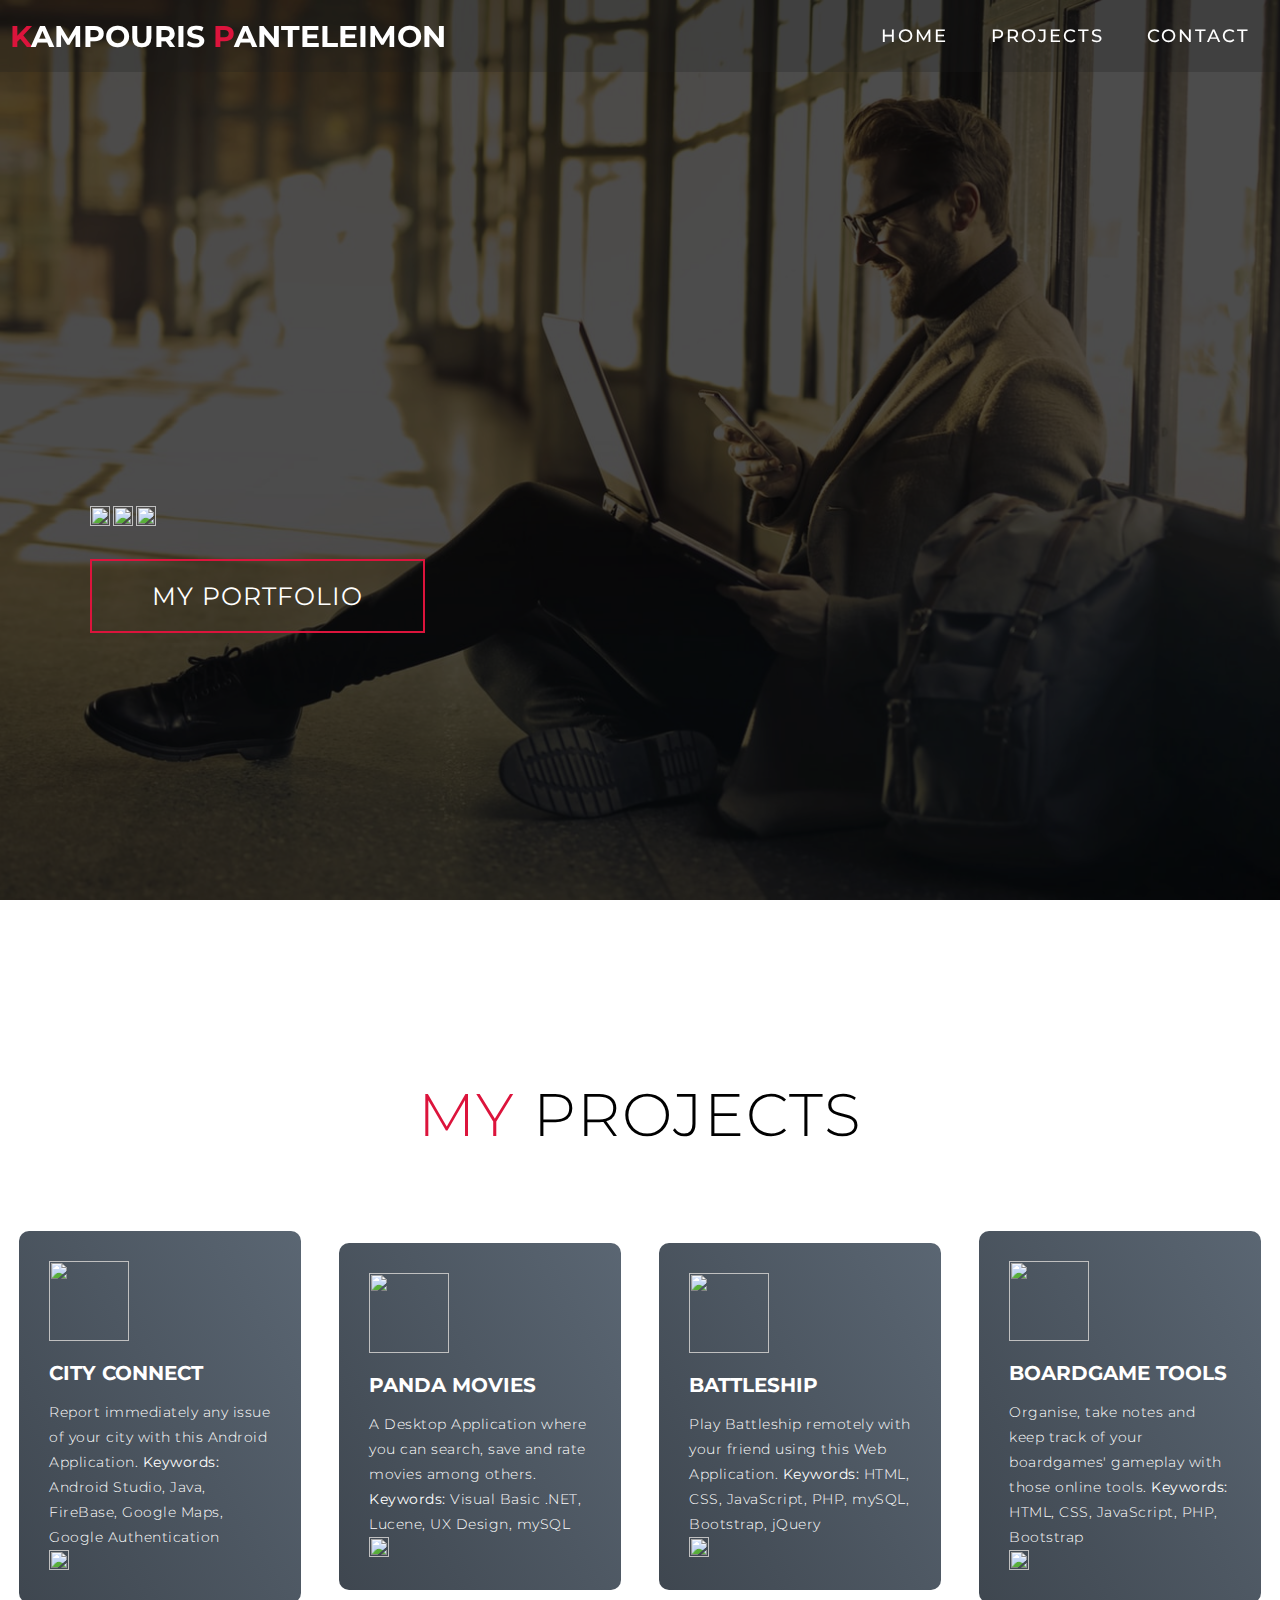
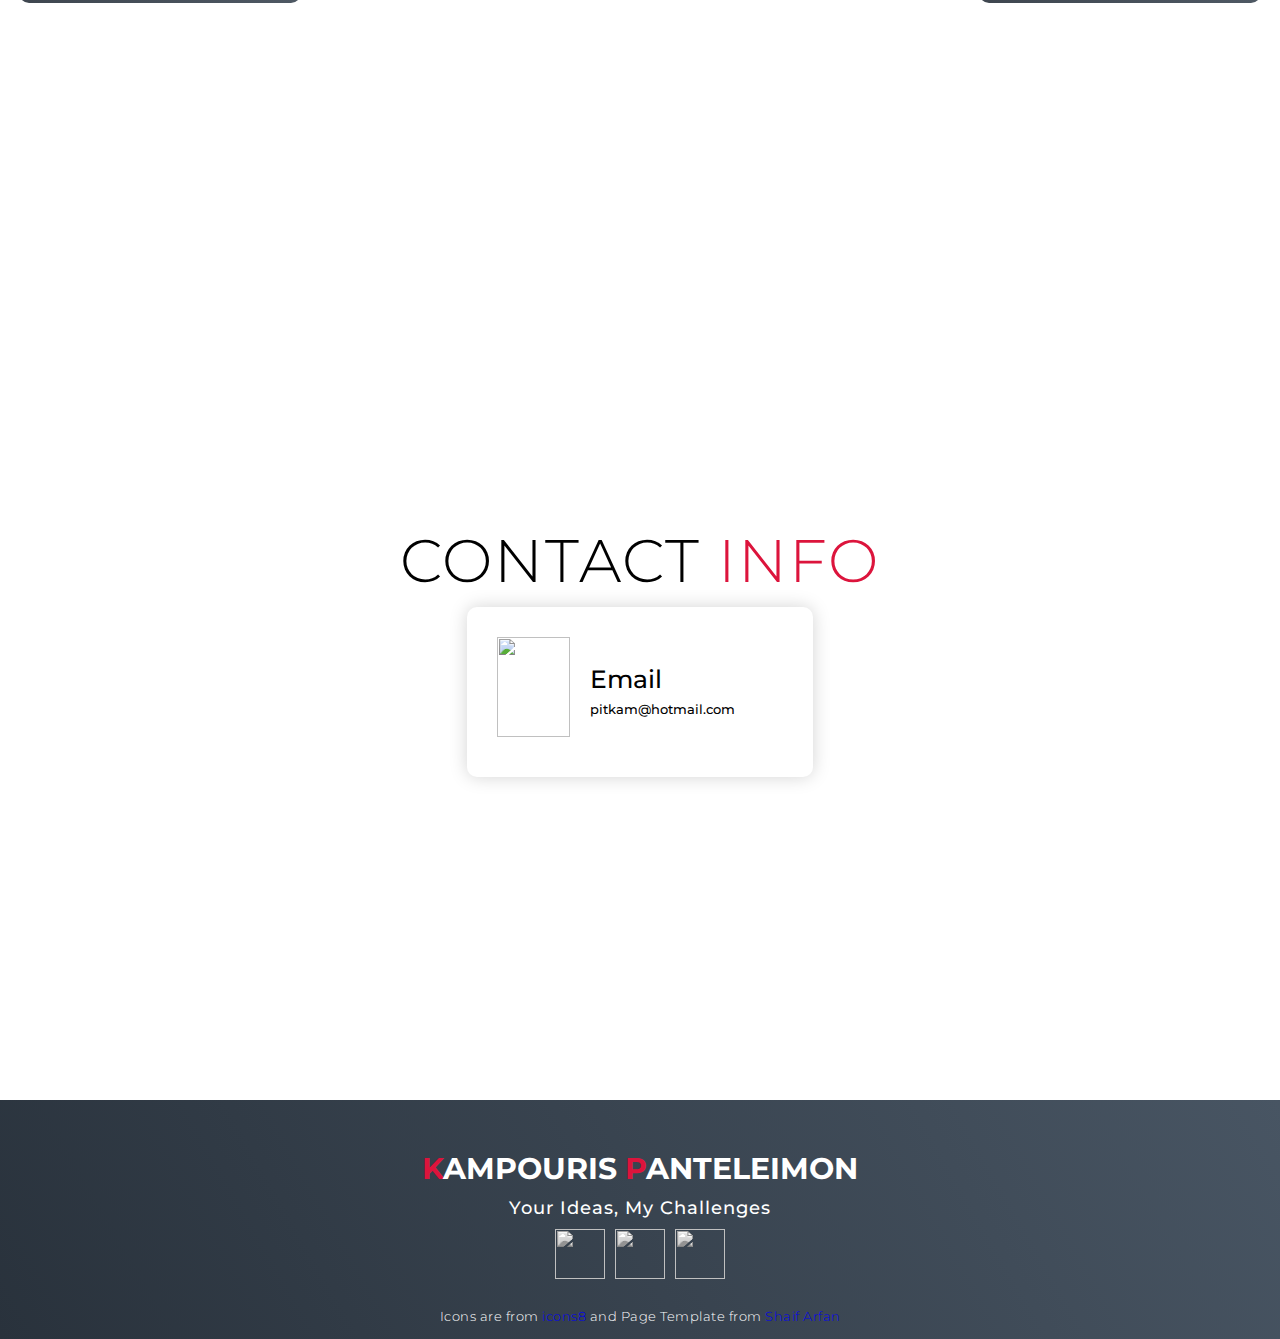
==== index.html @ 0fa7041d "Add files via upload" ====
<!DOCTYPE html>
<html lang="en">

<head>
  <meta charset="UTF-8">
  <meta name="viewport" content="width=device-width, initial-scale=1.0">
  <link rel="stylesheet" href="style.css">
  <title>Portfolio</title>
  <link rel="shortcut icon" type="image/jpg" href="https://img.icons8.com/ios-filled/50/000000/resume-website.png"/>
</head>

<body>
  <!-- Header -->
  <section id="header">
    <div class="header container">
      <div class="nav-bar">
        <div class="brand">
          <a href="#home">
            <h1><span>K</span>ampouris <span>P</span>anteleimon</h1>
          </a>
        </div>
        <div class="nav-list">
          <div class="hamburger">
            <div class="bar"></div>
          </div>
          <ul>
            <li><a href="#home" data-after="Home">Home</a></li>
            <li><a href="#projects" data-after="Projects">Projects</a></li>
            <li><a href="#contact" data-after="Contact">Contact</a></li>
          </ul>
        </div>
      </div>
    </div>
  </section>
  <!-- End Header -->


  <!-- Home Section  -->
  <section id="home">
    <div class="home container">
      <div>
        <h1>Kampouris <span></span></h1>
        <h1>Panteleimon <span></span></h1> 
        <h1>Freelancer Programmer & Web Developer <span></span></h1>
		<div>
		  <a href="https://github.com/Ntelos" class="links" target="_blank" rel="noopener noreferrer"><img src="https://img.icons8.com/bubbles/60/000000/github.png"/></a>
          <a href="https://www.linkedin.com/in/pkam0/" class="links" target="_blank" rel="noopener noreferrer"><img src="https://img.icons8.com/bubbles/60/000000/linkedin.png"/></a>
		  <a href="https://1drv.ms/b/s!Al2oS0SmwlfSoUau0YAoFX3qk_62" class="links" target="_blank" rel="noopener noreferrer"><img src="https://img.icons8.com/bubbles/60/000000/resume.png"/></a>
		</div>
		<a href="#projects" type="button" class="cta">My Portfolio</a>
      </div>
    </div>
  </section>
  <!-- End Home Section  -->

  <!-- Projects Section -->
  <section id="projects">
    <div class="projects container">
      <div class="project-top">
        <h1 class="section-title"><span>My</span> Projects</h1>
      </div>
      <div class="project-bottom">
        <div class="project-item">
          <div class="icon"><img src="https://img.icons8.com/bubbles/100/000000/android-os.png"/></div>
          <h2>City Connect</h2>
          <p>Report immediately any issue of your city with this Android Application. <b>Keywords:</b> Android Studio, Java, FireBase, Google Maps, Google Authentication</p>
		  <a href="https://github.com/Ntelos/City-Connect" target="_blank" rel="noopener noreferrer"><img src="https://img.icons8.com/bubbles/50/000000/repository.png"/></a>
		</div>
        <div class="project-item">
          <div class="icon"><img src="https://img.icons8.com/bubbles/100/000000/clapperboard.png"/></div>
          <h2>Panda Movies</h2>
          <p>A Desktop Application where you can search, save and rate movies among others. <b>Keywords:</b> Visual Basic .NET, Lucene, UX Design, mySQL</p>
		  <a href="https://github.com/ADOPSE-IMDB/PANDA-Movies" target="_blank" rel="noopener noreferrer"><img src="https://img.icons8.com/bubbles/50/000000/repository.png"/></a>
        </div>
        <div class="project-item">
          <div class="icon"><img src="https://img.icons8.com/bubbles/100/000000/water-transportation.png"/></div>
          <h2>Battleship</h2>
          <p>Play Battleship remotely with your friend using this Web Application. <b>Keywords:</b> HTML, CSS, JavaScript, PHP, mySQL, Bootstrap, jQuery</p>
		  <a href="https://github.com/iee-ihu-gr-course1941/ADISE19_KXK" target="_blank" rel="noopener noreferrer"><img src="https://img.icons8.com/bubbles/50/000000/repository.png"/></a>
        </div>
        <div class="project-item">
          <div class="icon"><img src="https://img.icons8.com/bubbles/100/000000/knight.png"/></div>
          <h2>Boardgame Tools</h2>
          <p>Organise, take notes and keep track of your boardgames' gameplay with those online tools. <b>Keywords:</b> HTML, CSS, JavaScript, PHP, Bootstrap</p>
		  <a href="https://github.com/Ntelos/Cluedo-Notes" target="_blank" rel="noopener noreferrer"><img src="https://img.icons8.com/bubbles/50/000000/repository.png"/></a>
        </div>
      </div>
    </div>
  </section>
  <!-- End Projects Section -->

  <!-- Contact Section -->
  <section id="contact">
    <div class="contact container">
      <div>
        <h1 class="section-title">Contact <span>info</span></h1>
      </div>
      <div class="contact-items">
        <div class="contact-item">
          <div class="icon"><img src="https://img.icons8.com/bubbles/100/000000/new-post.png" /></div>
          <div class="contact-info">
            <h1>Email</h1>
            <h2>pitkam@hotmail.com</h2>
          </div>
        </div>
      </div>
    </div>
  </section>
  <!-- End Contact Section -->

  <!-- Footer -->
  <section id="footer">
    <div class="footer container">
      <div class="brand">
        <h1><span>K</span>ampouris <span>P</span>anteleimon</h1>
      </div>
      <h2>Your Ideas, My Challenges</h2>
      <div class="social-icon">
        <div class="social-item">
          <a href="https://github.com/Ntelos" target="_blank" rel="noopener noreferrer"><img src="https://img.icons8.com/bubbles/50/000000/github.png"/></a>
        </div>
		<div class="social-item">
          <a href="https://www.linkedin.com/in/pkam0/" target="_blank" rel="noopener noreferrer"><img src="https://img.icons8.com/bubbles/50/000000/linkedin.png"/></a>
        </div>
		<div class="social-item">
          <a href="mailto:pitkam@hotmail.com" target="_blank" rel="noopener noreferrer"><img src="https://img.icons8.com/bubbles/50/000000/new-post.png"/></a>
        </div>
      </div>
      <p>Icons are from <a href="https://icons8.com/" target="_blank" rel="noopener noreferrer">icons8</a> and Page Template from <a href="https://github.com/WebCifar/one-page-website-html-css-project-for-practice" target="_blank" rel="noopener noreferrer">Shaif Arfan</a></p>
    </div>
  </section>
  <!-- End Footer -->
  
  <script src="./app.js"></script>
</body>

</html>
---- style.css ----
@import 'https://fonts.googleapis.com/css?family=Montserrat:300, 400, 700&display=swap';
* {
	padding: 0;
	margin: 0;
	box-sizing: border-box;
}
html {
	font-size: 10px;
	font-family: 'Montserrat', sans-serif;
	scroll-behavior: smooth;
}
a {
	text-decoration: none;
}
.container {
	min-height: 100vh;
	width: 100%;
	display: flex;
	align-items: center;
	justify-content: center;
}
img {
	height: 100%;
	width: 100%;
	object-fit: cover;
}
p {
	color: black;
	font-size: 1.4rem;
	margin-top: 5px;
	line-height: 2.5rem;
	font-weight: 300;
	letter-spacing: 0.05rem;
}
.section-title {
	font-size: 4rem;
	font-weight: 300;
	color: black;
	margin-bottom: 10px;
	text-transform: uppercase;
	letter-spacing: 0.2rem;
	text-align: center;
}
.section-title span {
	color: crimson;
}
.links {
	display: inline-block;
	color: white;
	background-color: transparent;
	margin-top: 30px;
}
.cta {
	display: inline-block;
	padding: 10px 30px;
	color: white;
	background-color: transparent;
	border: 2px solid crimson;
	font-size: 2rem;
	text-transform: uppercase;
	letter-spacing: 0.1rem;
	margin-top: 30px;
	transition: 0.3s ease;
	transition-property: background-color, color;
}
.cta:hover {
	color: white;
	background-color: crimson;
}
.brand h1 {
	font-size: 3rem;
	text-transform: uppercase;
	color: white;
}
.brand h1 span {
	color: crimson;
}

/* Header section */
#header {
	position: fixed;
	z-index: 1000;
	left: 0;
	top: 0;
	width: 100vw;
	height: auto;
}
#header .header {
	min-height: 8vh;
	background-color: rgba(31, 30, 30, 0.24);
	transition: 0.3s ease background-color;
}
#header .nav-bar {
	display: flex;
	align-items: center;
	justify-content: space-between;
	width: 100%;
	height: 100%;
	max-width: 1300px;
	padding: 0 10px;
}
#header .nav-list ul {
	list-style: none;
	position: absolute;
	background-color: rgb(31, 30, 30);
	width: 100vw;
	height: 100vh;
	left: 100%;
	top: 0;
	display: flex;
	flex-direction: column;
	justify-content: center;
	align-items: center;
	z-index: 1;
	overflow-x: hidden;
	transition: 0.5s ease left;
}
#header .nav-list ul.active {
	left: 0%;
}
#header .nav-list ul a {
	font-size: 2.5rem;
	font-weight: 500;
	letter-spacing: 0.2rem;
	text-decoration: none;
	color: white;
	text-transform: uppercase;
	padding: 20px;
	display: block;
}
#header .nav-list ul a::after {
	content: attr(data-after);
	position: absolute;
	top: 50%;
	left: 50%;
	transform: translate(-50%, -50%) scale(0);
	color: rgba(240, 248, 255, 0.021);
	font-size: 13rem;
	letter-spacing: 50px;
	z-index: -1;
	transition: 0.3s ease letter-spacing;
}
#header .nav-list ul li:hover a::after {
	transform: translate(-50%, -50%) scale(1);
	letter-spacing: initial;
}
#header .nav-list ul li:hover a {
	color: crimson;
}
#header .hamburger {
	height: 60px;
	width: 60px;
	display: inline-block;
	border: 3px solid white;
	border-radius: 50%;
	position: relative;
	display: flex;
	align-items: center;
	justify-content: center;
	z-index: 100;
	cursor: pointer;
	transform: scale(0.8);
	margin-right: 20px;
}
#header .hamburger:after {
	position: absolute;
	content: '';
	height: 100%;
	width: 100%;
	border-radius: 50%;
	border: 3px solid white;
	animation: hamburger_puls 1s ease infinite;
}
#header .hamburger .bar {
	height: 2px;
	width: 30px;
	position: relative;
	background-color: white;
	z-index: -1;
}
#header .hamburger .bar::after,
#header .hamburger .bar::before {
	content: '';
	position: absolute;
	height: 100%;
	width: 100%;
	left: 0;
	background-color: white;
	transition: 0.3s ease;
	transition-property: top, bottom;
}
#header .hamburger .bar::after {
	top: 8px;
}
#header .hamburger .bar::before {
	bottom: 8px;
}
#header .hamburger.active .bar::before {
	bottom: 0;
}
#header .hamburger.active .bar::after {
	top: 0;
}
/* End Header section */

/* Home Section */
#home {
	background-image: url(./img/bg.png);
	background-size: cover;
	background-position: top center;
	position: relative;
	z-index: 1;
}
#home::after {
	content: '';
	position: absolute;
	left: 0;
	top: 0;
	height: 100%;
	width: 100%;
	background-color: black;
	opacity: 0.7;
	z-index: -1;
}
#home .home {
	max-width: 1200px;
	margin: 0 auto;
	padding: 0 50px;
	justify-content: flex-start;
}
#home h1 {
	display: block;
	width: fit-content;
	font-size: 4rem;
	position: relative;
	color: transparent;
	animation: text_reveal 0.5s ease forwards;
	animation-delay: 1s;
}
#home h1:nth-child(1) {
	animation-delay: 1s;
}
#home h1:nth-child(2) {
	animation-delay: 2s;
}
#home h1:nth-child(3) {
	animation: text_reveal_name 0.5s ease forwards;
	animation-delay: 3s;
	font-size: 3rem;
}
#home h1 span {
	position: absolute;
	top: 0;
	left: 0;
	height: 100%;
	width: 0;
	background-color: crimson;
	animation: text_reveal_box 1s ease;
	animation-delay: 0.5s;
}
#home h1:nth-child(1) span {
	animation-delay: 0.5s;
}
#home h1:nth-child(2) span {
	animation-delay: 1.5s;
}
#home h1:nth-child(3) span {
	animation-delay: 2.5s;
}
/* End Home Section */

/* Projects Section */
#projects .projects {
	flex-direction: column;
	text-align: center;
	max-width: 1500px;
	margin: 0 auto;
	padding: 100px 0;
}
#projects .project-top {
	max-width: 500px;
	margin: 0 auto;
}
#projects .project-bottom {
	display: flex;
	align-items: center;
	justify-content: center;
	flex-wrap: wrap;
	margin-top: 50px;
}
#projects .project-item {
	flex-basis: 80%;
	display: flex;
	align-items: flex-start;
	justify-content: center;
	flex-direction: column;
	padding: 30px;
	border-radius: 10px;
	background-image: url(./img/img-1.png);
	background-size: cover;
	margin: 10px 5%;
	position: relative;
	z-index: 1;
	overflow: hidden;
}
#projects .project-item::after {
	content: '';
	position: absolute;
	left: 0;
	top: 0;
	height: 100%;
	width: 100%;
	background-image: linear-gradient(60deg, #29323c 0%, #485563 100%);
	opacity: 0.9;
	z-index: -1;
}
#projects .project-bottom .icon {
	height: 80px;
	width: 80px;
	margin-bottom: 20px;
}
#projects .project-item h2 {
	font-size: 2rem;
	color: white;
	margin-bottom: 10px;
	text-transform: uppercase;
}
#projects .project-item p {
	color: white;
	text-align: left;
}
/* End Projects Section */

/* Contact Section */
#contact .contact {
	flex-direction: column;
	max-width: 1200px;
	margin: 0 auto;
	width: 90%;
}
#contact .contact-items {
	/* max-width: 400px; */
	width: 100%;
}
#contact .contact-item {
	width: 80%;
	padding: 20px;
	text-align: center;
	border-radius: 10px;
	padding: 30px;
	margin: 30px;
	display: flex;
	justify-content: center;
	align-items: center;
	flex-direction: column;
	box-shadow: 0px 0px 18px 0 #0000002c;
	transition: 0.3s ease box-shadow;
}
#contact .contact-item:hover {
	box-shadow: 0px 0px 5px 0 #0000002c;
}
#contact .icon {
	width: 70px;
	margin: 0 auto;
	margin-bottom: 10px;
}
#contact .contact-info h1 {
	font-size: 2.5rem;
	font-weight: 500;
	margin-bottom: 5px;
}
#contact .contact-info h2 {
	font-size: 1.3rem;
	line-height: 2rem;
	font-weight: 500;
}
/*End Contact Section */

/* Footer */
#footer {
	background-image: linear-gradient(60deg, #29323c 0%, #485563 100%);
}
#footer .footer {
	min-height: 200px;
	flex-direction: column;
	padding-top: 50px;
	padding-bottom: 10px;
}
#footer h2 {
	color: white;
	font-weight: 500;
	font-size: 1.8rem;
	letter-spacing: 0.1rem;
	margin-top: 10px;
	margin-bottom: 10px;
}
#footer .social-icon {
	display: flex;
	margin-bottom: 20px;
}
#footer .social-item {
	height: 50px;
	width: 50px;
	margin: 0 5px;
}
#footer .social-item img {
	filter: grayscale(1);
	transition: 0.3s ease filter;
}
#footer .social-item:hover img {
	filter: grayscale(0);
}
#footer p {
	color: white;
	font-size: 1.3rem;
}
/* End Footer */

/* Keyframes */
@keyframes hamburger_puls {
	0% {
		opacity: 1;
		transform: scale(1);
	}
	100% {
		opacity: 0;
		transform: scale(1.4);
	}
}
@keyframes text_reveal_box {
	50% {
		width: 100%;
		left: 0;
	}
	100% {
		width: 0;
		left: 100%;
	}
}
@keyframes text_reveal {
	100% {
		color: white;
	}
}
@keyframes text_reveal_name {
	100% {
		color: crimson;
		font-weight: 500;
	}
}
/* End Keyframes */

/* Media Query For Tablet */
@media only screen and (min-width: 768px) {
	.cta {
		font-size: 2.5rem;
		padding: 20px 60px;
	}
	h1.section-title {
		font-size: 6rem;
	}

	/* Home */
	#home h1 {
		font-size: 7rem;
	}
	/* End Home */

	/* Projects */
	#projects .project-bottom .project-item {
		flex-basis: 45%;
		margin: 2.5%;
	}
	/* End Projects */

	/* Contact  */
	#contact .contact {
		flex-direction: column;
		padding: 100px 0;
		align-items: center;
		justify-content: center;
		min-width: 20vh;
	}
	#contact .contact-items {
		width: 100%;
		display: flex;
		flex-direction: row;
		justify-content: space-evenly;
		margin: 0;
	}
	#contact .contact-item {
		width: 30%;
		margin: 0;
		flex-direction: row;
	}
	#contact .contact-item .icon {
		height: 100px;
		width: 100px;
	}
	#contact .contact-item .icon img {
		object-fit: contain;
	}
	#contact .contact-item .contact-info {
		width: 100%;
		text-align: left;
		padding-left: 20px;
	}
	/* End Contact  */
}
/* End Media Query For Tablet */

/* Media Query For Desktop */
@media only screen and (min-width: 1200px) {
	#header .hamburger {
		display: none;
	}
	#header .nav-list ul {
		position: initial;
		display: block;
		height: auto;
		width: fit-content;
		background-color: transparent;
	}
	#header .nav-list ul li {
		display: inline-block;
	}
	#header .nav-list ul li a {
		font-size: 1.8rem;
	}
	#header .nav-list ul a:after {
		display: none;
	}

	#projects .project-bottom .project-item {
		flex-basis: 22%;
		margin: 1.5%;
	}
}
/* End  Media Query For Desktop */
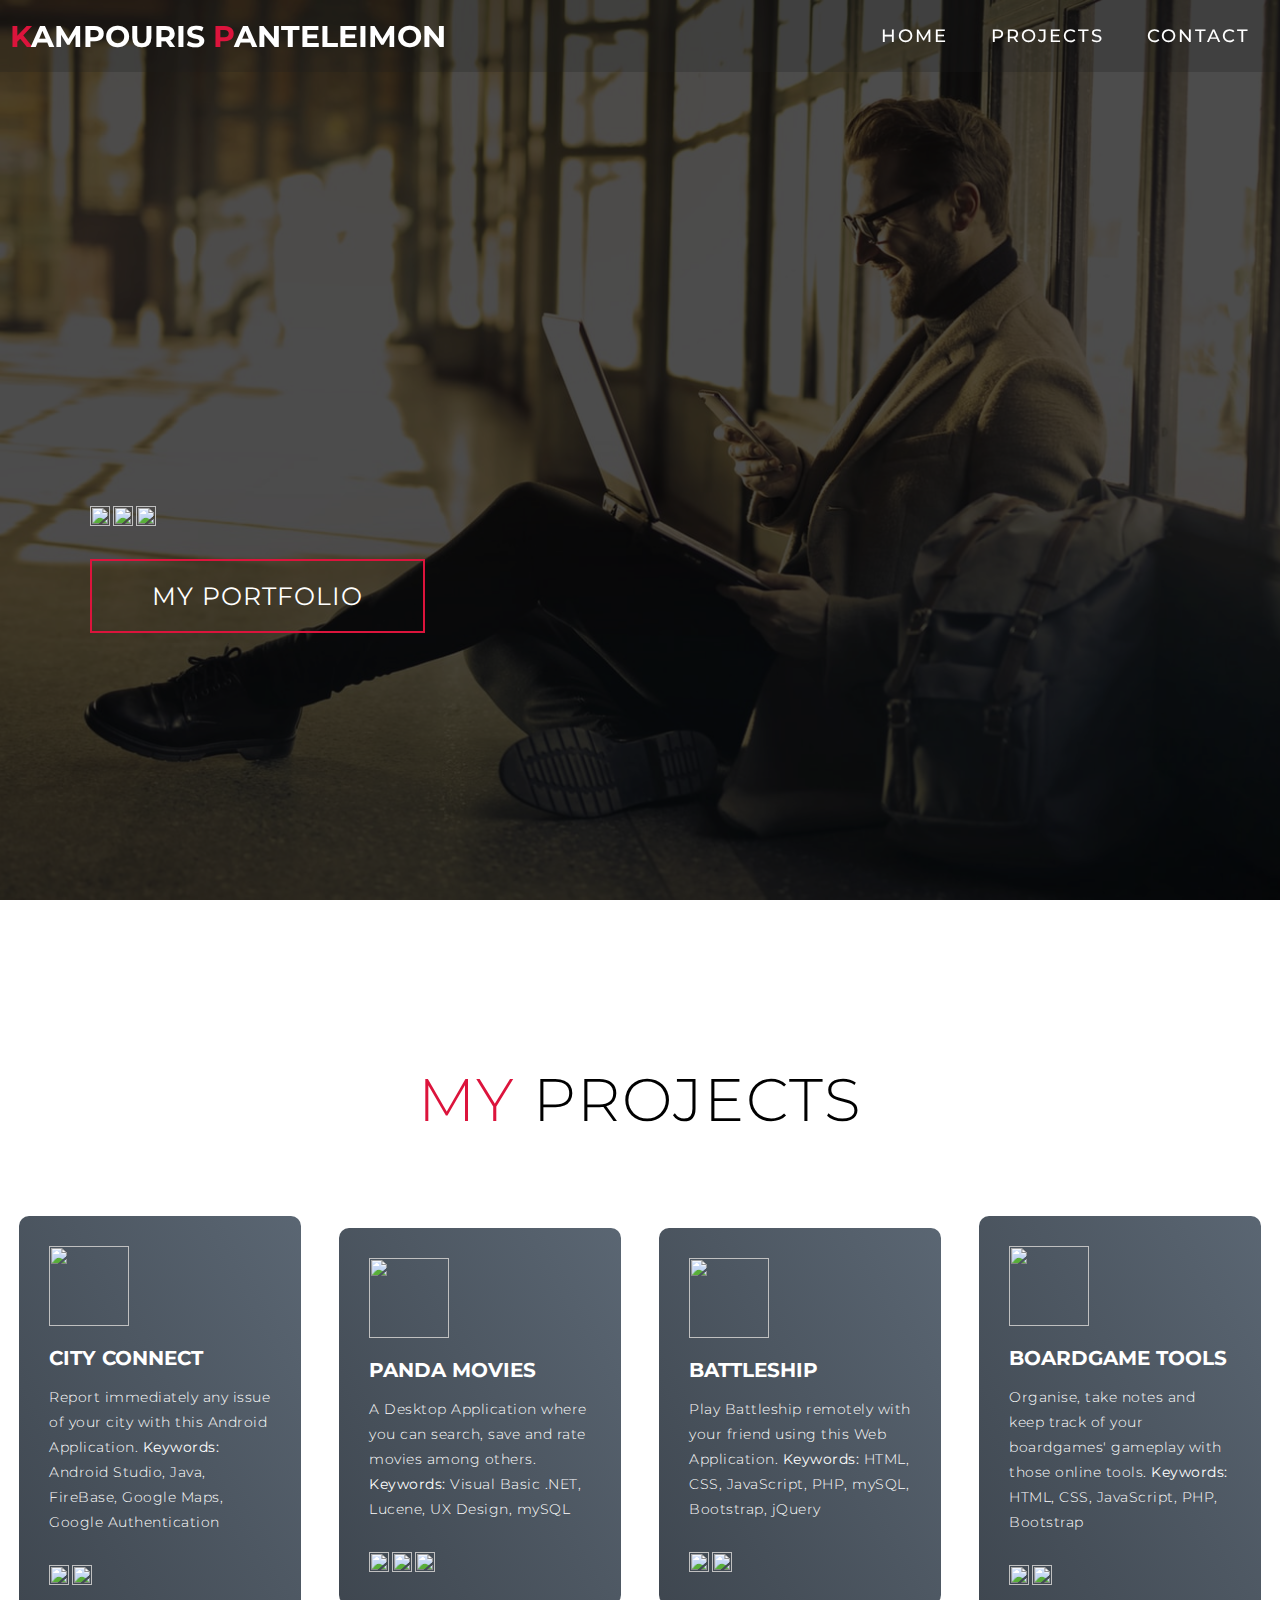
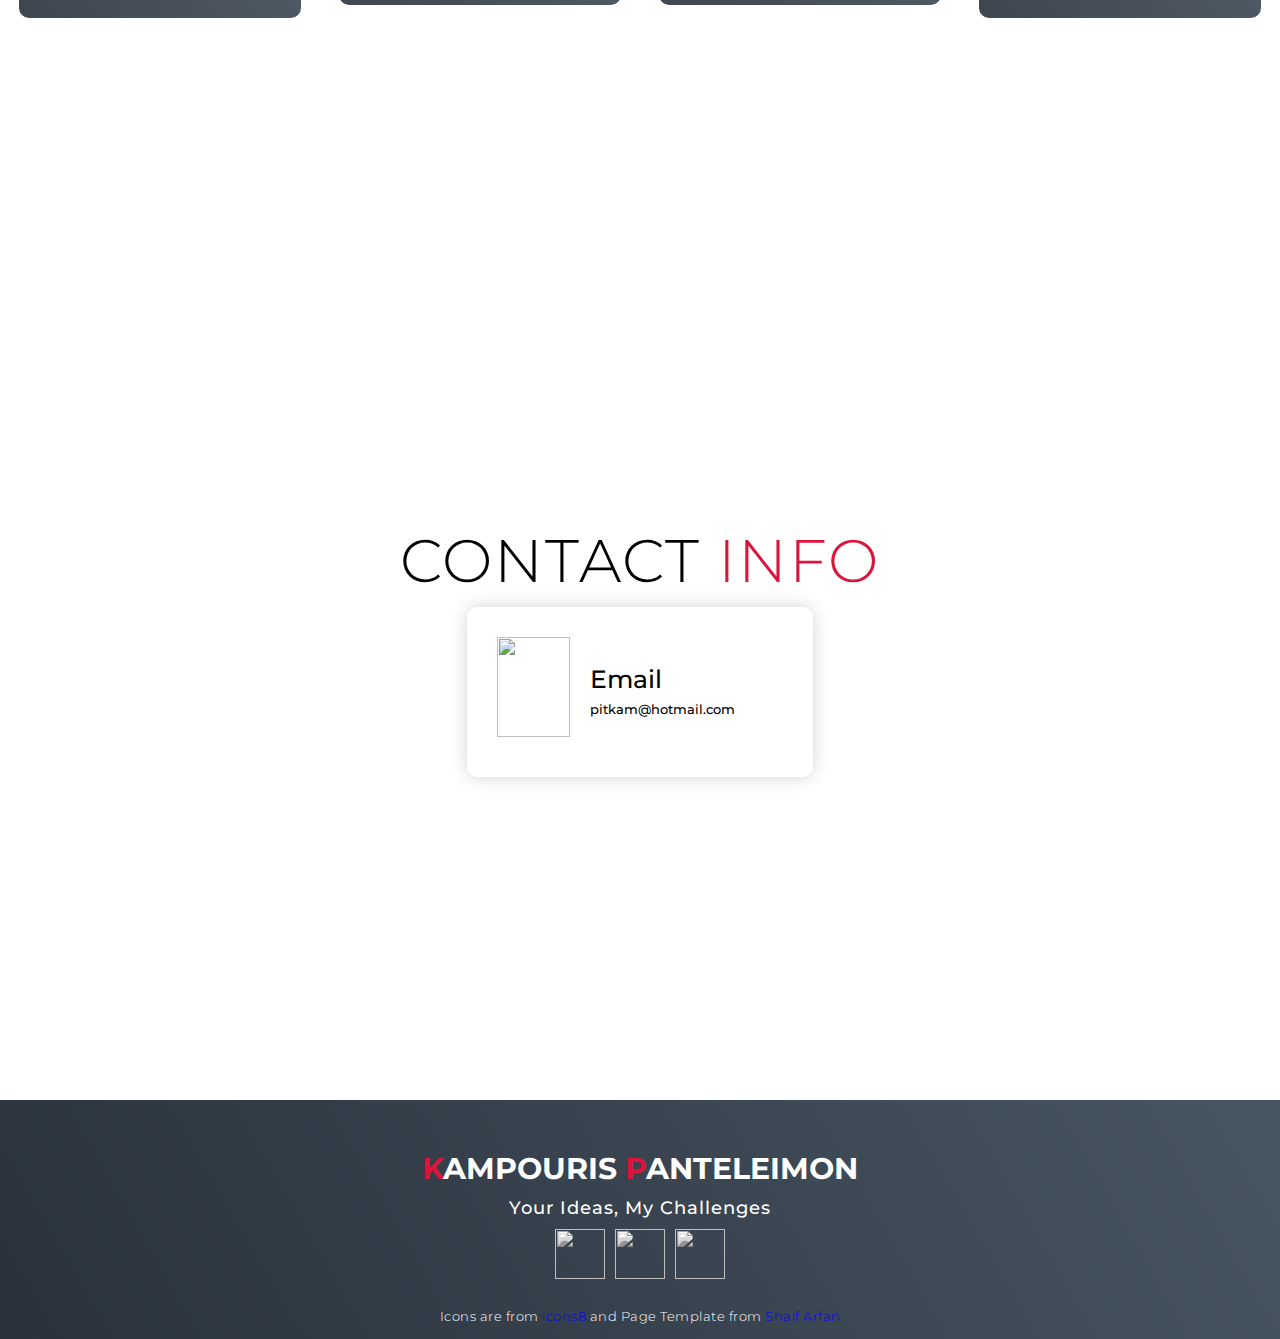
==== commit 72f7f4c8: "Update index.html" ====
--- a/index.html
+++ b/index.html
@@ -43,9 +43,9 @@
         <h1>Panteleimon <span></span></h1> 
         <h1>Freelancer Programmer & Web Developer <span></span></h1>
 		<div>
-		  <a href="https://github.com/Ntelos" class="links" target="_blank" rel="noopener noreferrer"><img src="https://img.icons8.com/bubbles/60/000000/github.png"/></a>
-          <a href="https://www.linkedin.com/in/pkam0/" class="links" target="_blank" rel="noopener noreferrer"><img src="https://img.icons8.com/bubbles/60/000000/linkedin.png"/></a>
-		  <a href="https://1drv.ms/b/s!Al2oS0SmwlfSoUau0YAoFX3qk_62" class="links" target="_blank" rel="noopener noreferrer"><img src="https://img.icons8.com/bubbles/60/000000/resume.png"/></a>
+		  <span title="View my GitHub Profile"><a href="https://github.com/Ntelos" class="links" target="_blank" rel="noopener noreferrer"><img src="https://img.icons8.com/bubbles/60/000000/github.png"/></a></span>
+          <span title="View my LinkedIn Profile"><a href="https://www.linkedin.com/in/pkam0/" class="links" target="_blank" rel="noopener noreferrer"><img src="https://img.icons8.com/bubbles/60/000000/linkedin.png"/></a></span>
+		  <span title="View my Resume"><a href="https://1drv.ms/b/s!Al2oS0SmwlfSoUau0YAoFX3qk_62" class="links" target="_blank" rel="noopener noreferrer"><img src="https://img.icons8.com/bubbles/60/000000/resume.png"/></a></span>
 		</div>
 		<a href="#projects" type="button" class="cta">My Portfolio</a>
       </div>
@@ -64,26 +64,39 @@
           <div class="icon"><img src="https://img.icons8.com/bubbles/100/000000/android-os.png"/></div>
           <h2>City Connect</h2>
           <p>Report immediately any issue of your city with this Android Application. <b>Keywords:</b> Android Studio, Java, FireBase, Google Maps, Google Authentication</p>
-		  <a href="https://github.com/Ntelos/City-Connect" target="_blank" rel="noopener noreferrer"><img src="https://img.icons8.com/bubbles/50/000000/repository.png"/></a>
+		  <div>
+		    <span title="Project Repository"><a href="https://github.com/Ntelos/City-Connect" class="links" target="_blank" rel="noopener noreferrer"><img src="https://img.icons8.com/bubbles/50/000000/bookmark.png"/></a></span>
+		    <span title="Screenshots"><a href="https://github.com/Ntelos/City-Connect/blob/main/images/demo_preview.png" class="links" target="_blank" rel="noopener noreferrer"><img src="https://img.icons8.com/bubbles/50/000000/stack-of-photos.png"/></a></span>
+		  </div>
 		</div>
         <div class="project-item">
           <div class="icon"><img src="https://img.icons8.com/bubbles/100/000000/clapperboard.png"/></div>
           <h2>Panda Movies</h2>
           <p>A Desktop Application where you can search, save and rate movies among others. <b>Keywords:</b> Visual Basic .NET, Lucene, UX Design, mySQL</p>
-		  <a href="https://github.com/ADOPSE-IMDB/PANDA-Movies" target="_blank" rel="noopener noreferrer"><img src="https://img.icons8.com/bubbles/50/000000/repository.png"/></a>
-        </div>
+		  <div>
+		    <span title="Project Repository"><a href="https://github.com/ADOPSE-IMDB/PANDA-Movies" class="links" target="_blank" rel="noopener noreferrer"><img src="https://img.icons8.com/bubbles/50/000000/bookmark.png"/></a></span>
+		    <span title="Screenshots"><a href="https://github.com/Ntelos/City-Connect" class="links" target="_blank" rel="noopener noreferrer"><img src="https://img.icons8.com/bubbles/50/000000/stack-of-photos.png"/></a></span>
+		    <span title="Progress Log File"><a href="https://github.com/ADOPSE-IMDB/PANDA-Movies/wiki/Log-File-%CE%9A%CE%91%CE%9C%CE%A0%CE%9F%CE%A5%CE%A1%CE%97%CE%A3-%CE%A0%CE%91%CE%9D%CE%A4%CE%95%CE%9B%CE%95%CE%97%CE%9C%CE%A9%CE%9D" class="links" target="_blank" rel="noopener noreferrer"><img src="https://img.icons8.com/bubbles/50/000000/edit-file.png"/></a></span>
+		  </div>
+		</div>
         <div class="project-item">
           <div class="icon"><img src="https://img.icons8.com/bubbles/100/000000/water-transportation.png"/></div>
           <h2>Battleship</h2>
           <p>Play Battleship remotely with your friend using this Web Application. <b>Keywords:</b> HTML, CSS, JavaScript, PHP, mySQL, Bootstrap, jQuery</p>
-		  <a href="https://github.com/iee-ihu-gr-course1941/ADISE19_KXK" target="_blank" rel="noopener noreferrer"><img src="https://img.icons8.com/bubbles/50/000000/repository.png"/></a>
-        </div>
+		  <div>
+		    <span title="Project Repository"><a href="https://github.com/iee-ihu-gr-course1941/ADISE19_KXK" class="links" target="_blank" rel="noopener noreferrer"><img src="https://img.icons8.com/bubbles/50/000000/bookmark.png"/></a></span>
+		    <span title="Online Demo"><a href="https://users.iee.ihu.gr/~it174996/battleship/" class="links" target="_blank" rel="noopener noreferrer"><img src="https://img.icons8.com/bubbles/50/000000/programming-flag.png"/></a></span>
+		  </div>
+		</div>
         <div class="project-item">
           <div class="icon"><img src="https://img.icons8.com/bubbles/100/000000/knight.png"/></div>
           <h2>Boardgame Tools</h2>
           <p>Organise, take notes and keep track of your boardgames' gameplay with those online tools. <b>Keywords:</b> HTML, CSS, JavaScript, PHP, Bootstrap</p>
-		  <a href="https://github.com/Ntelos/Cluedo-Notes" target="_blank" rel="noopener noreferrer"><img src="https://img.icons8.com/bubbles/50/000000/repository.png"/></a>
-        </div>
+		  <div>
+		    <span title="Project Repository"><a href="https://github.com/Ntelos/Cluedo-Notes" class="links" target="_blank" rel="noopener noreferrer"><img src="https://img.icons8.com/bubbles/50/000000/bookmark.png"/></a></span>
+		    <span title="Online Demo"><a href="https://users.iee.ihu.gr/~it174996/gametools/" class="links" target="_blank" rel="noopener noreferrer"><img src="https://img.icons8.com/bubbles/50/000000/programming-flag.png"/></a></span>
+		  </div>
+		</div>
       </div>
     </div>
   </section>
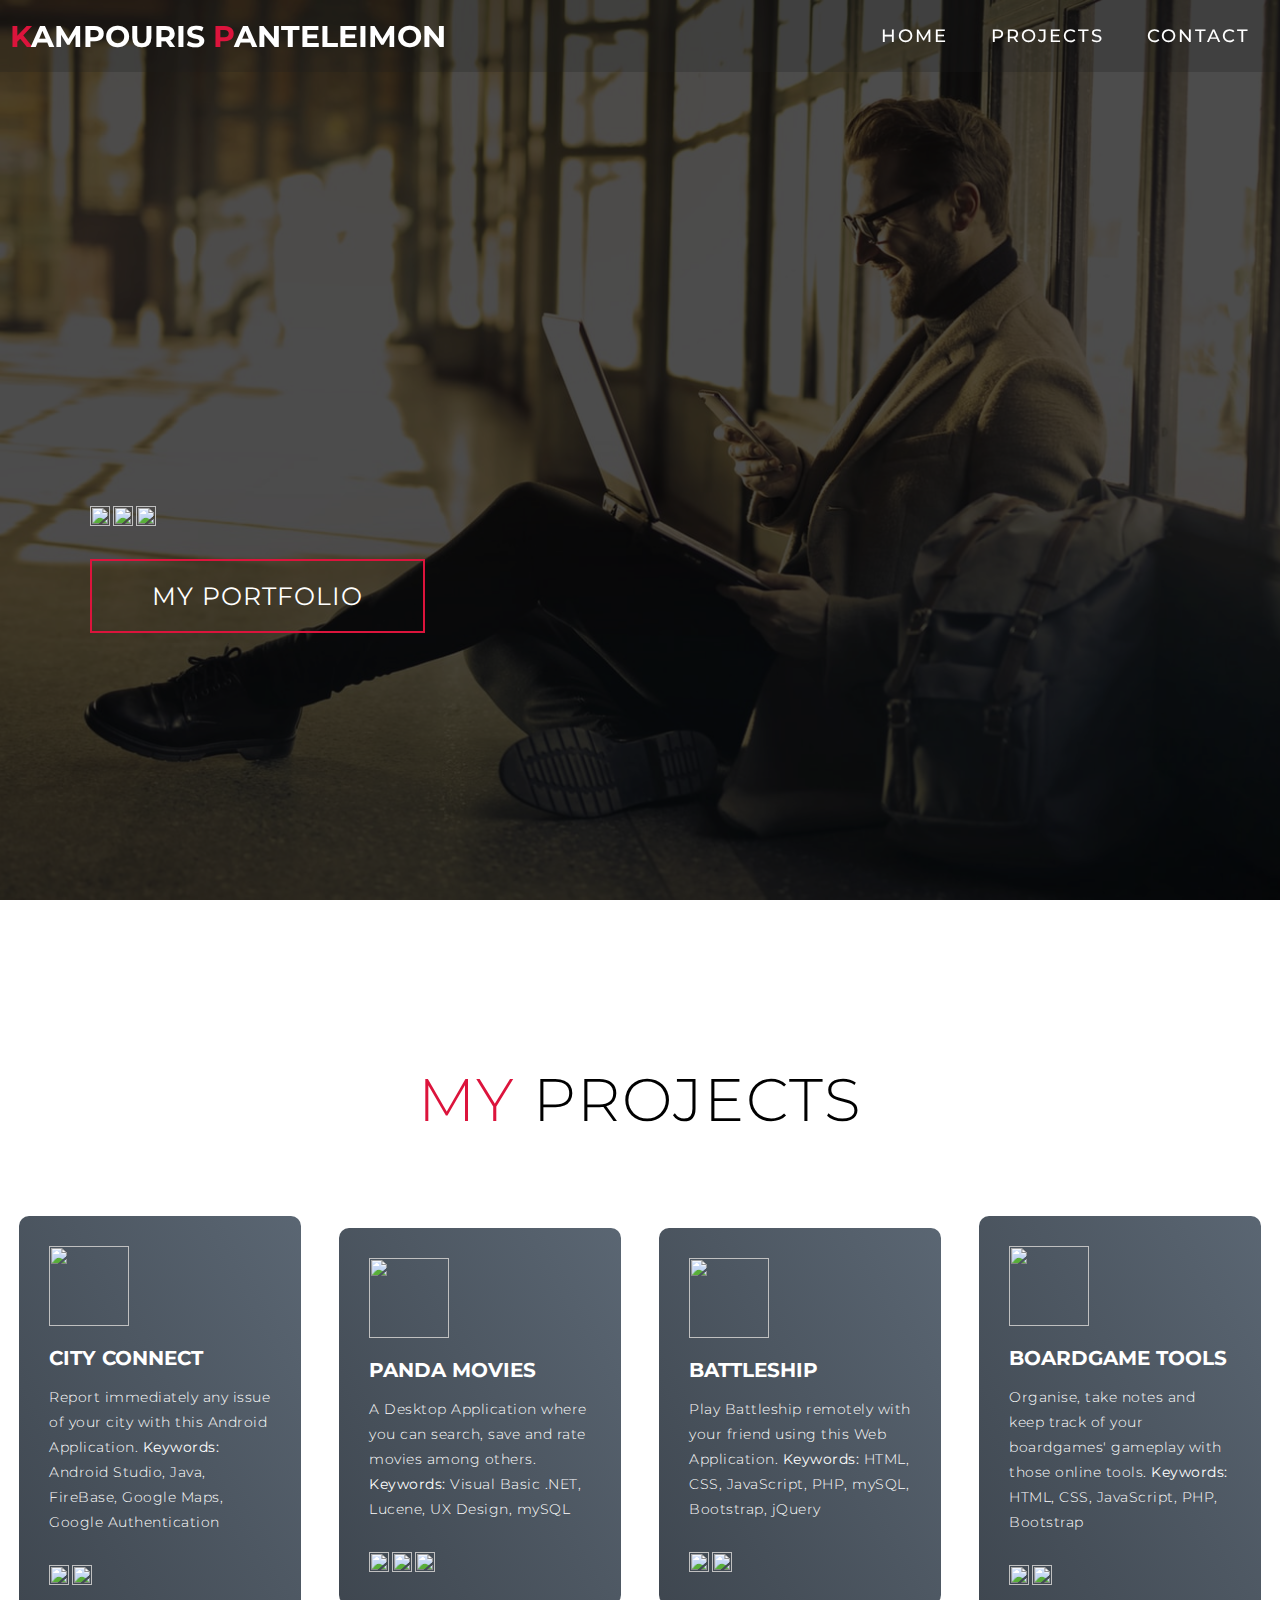
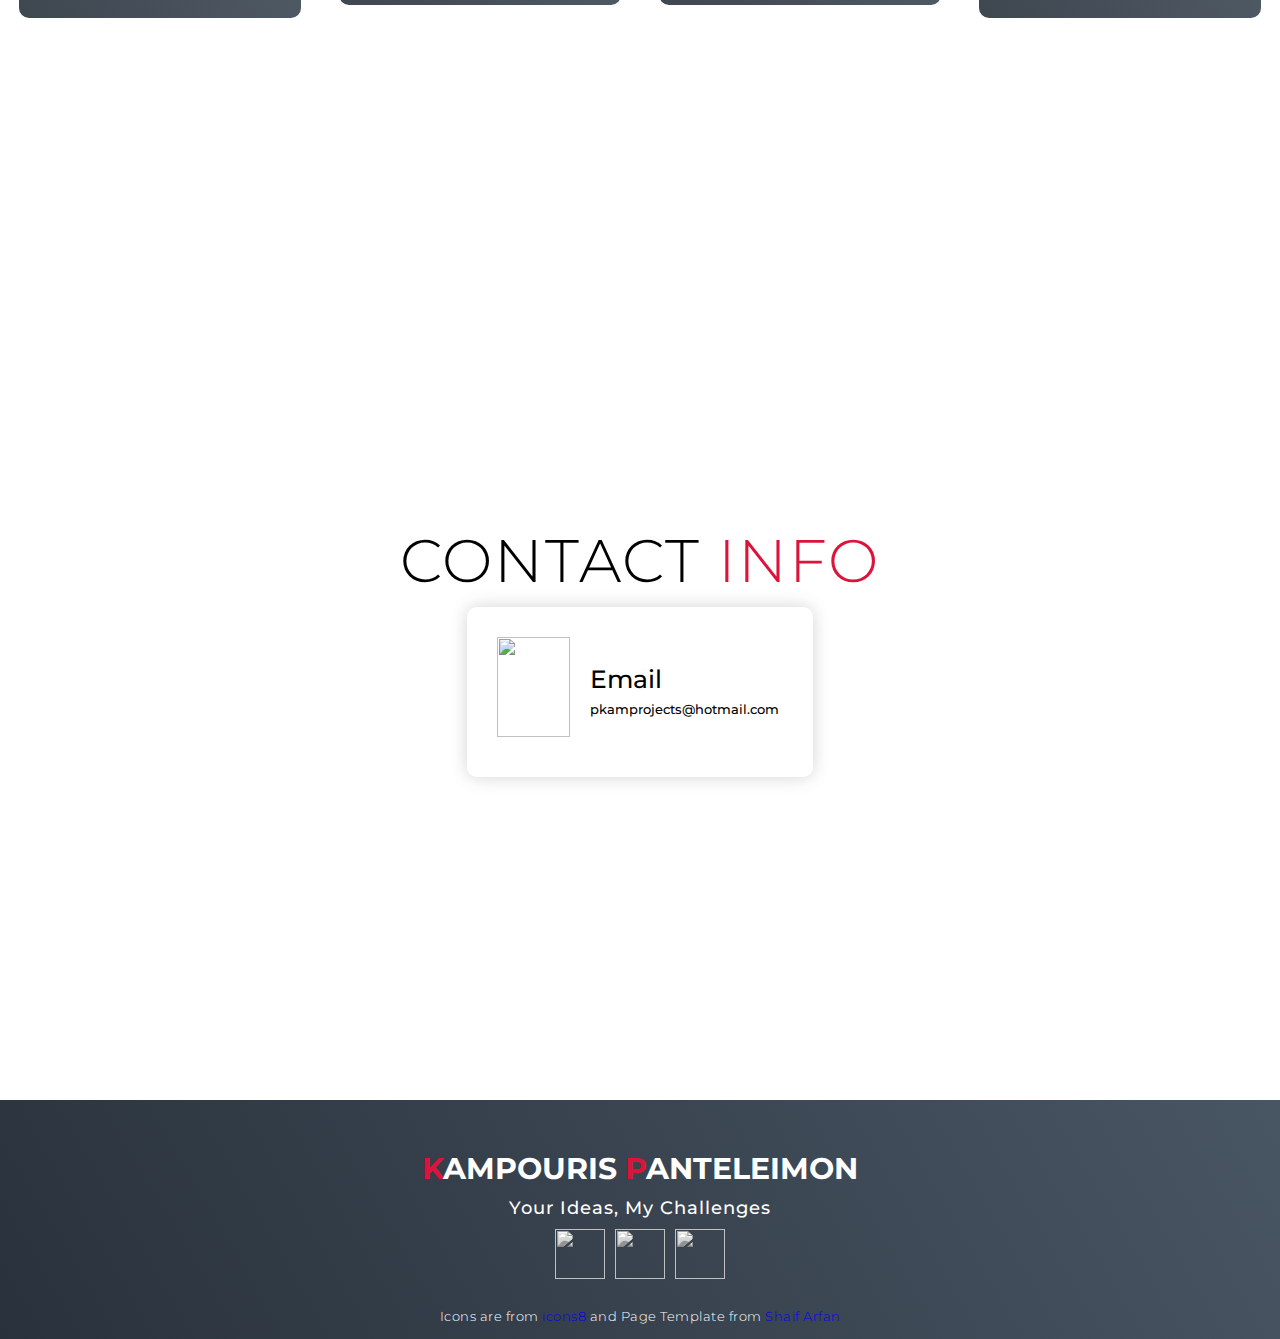
==== commit 34d9ebe2: "Update index.html" ====
--- a/index.html
+++ b/index.html
@@ -45,7 +45,7 @@
 		<div>
 		  <span title="View my GitHub Profile"><a href="https://github.com/Ntelos" class="links" target="_blank" rel="noopener noreferrer"><img src="https://img.icons8.com/bubbles/60/000000/github.png"/></a></span>
           <span title="View my LinkedIn Profile"><a href="https://www.linkedin.com/in/pkam0/" class="links" target="_blank" rel="noopener noreferrer"><img src="https://img.icons8.com/bubbles/60/000000/linkedin.png"/></a></span>
-		  <span title="View my Resume"><a href="https://1drv.ms/b/s!Al2oS0SmwlfSoUau0YAoFX3qk_62" class="links" target="_blank" rel="noopener noreferrer"><img src="https://img.icons8.com/bubbles/60/000000/resume.png"/></a></span>
+		  <span title="View my Resume"><a href="https://1drv.ms/b/s!Al2oS0SmwlfSowMpnxbNwZ8pLcCX" class="links" target="_blank" rel="noopener noreferrer"><img src="https://img.icons8.com/bubbles/60/000000/resume.png"/></a></span>
 		</div>
 		<a href="#projects" type="button" class="cta">My Portfolio</a>
       </div>
@@ -75,7 +75,7 @@
           <p>A Desktop Application where you can search, save and rate movies among others. <b>Keywords:</b> Visual Basic .NET, Lucene, UX Design, mySQL</p>
 		  <div>
 		    <span title="Project Repository"><a href="https://github.com/ADOPSE-IMDB/PANDA-Movies" class="links" target="_blank" rel="noopener noreferrer"><img src="https://img.icons8.com/bubbles/50/000000/bookmark.png"/></a></span>
-		    <span title="Screenshots"><a href="https://github.com/Ntelos/City-Connect" class="links" target="_blank" rel="noopener noreferrer"><img src="https://img.icons8.com/bubbles/50/000000/stack-of-photos.png"/></a></span>
+		    <span title="Screenshots"><a href="https://github.com/ADOPSE-IMDB/PANDA-Movies/tree/main/screenshots" class="links" target="_blank" rel="noopener noreferrer"><img src="https://img.icons8.com/bubbles/50/000000/stack-of-photos.png"/></a></span>
 		    <span title="Progress Log File"><a href="https://github.com/ADOPSE-IMDB/PANDA-Movies/wiki/Log-File-%CE%9A%CE%91%CE%9C%CE%A0%CE%9F%CE%A5%CE%A1%CE%97%CE%A3-%CE%A0%CE%91%CE%9D%CE%A4%CE%95%CE%9B%CE%95%CE%97%CE%9C%CE%A9%CE%9D" class="links" target="_blank" rel="noopener noreferrer"><img src="https://img.icons8.com/bubbles/50/000000/edit-file.png"/></a></span>
 		  </div>
 		</div>
@@ -113,7 +113,7 @@
           <div class="icon"><img src="https://img.icons8.com/bubbles/100/000000/new-post.png" /></div>
           <div class="contact-info">
             <h1>Email</h1>
-            <h2>pitkam@hotmail.com</h2>
+            <h2>pkamprojects@hotmail.com</h2>
           </div>
         </div>
       </div>
@@ -136,7 +136,7 @@
           <a href="https://www.linkedin.com/in/pkam0/" target="_blank" rel="noopener noreferrer"><img src="https://img.icons8.com/bubbles/50/000000/linkedin.png"/></a>
         </div>
 		<div class="social-item">
-          <a href="mailto:pitkam@hotmail.com" target="_blank" rel="noopener noreferrer"><img src="https://img.icons8.com/bubbles/50/000000/new-post.png"/></a>
+          <a href="mailto:pkamprojects@hotmail.com" target="_blank" rel="noopener noreferrer"><img src="https://img.icons8.com/bubbles/50/000000/new-post.png"/></a>
         </div>
       </div>
       <p>Icons are from <a href="https://icons8.com/" target="_blank" rel="noopener noreferrer">icons8</a> and Page Template from <a href="https://github.com/WebCifar/one-page-website-html-css-project-for-practice" target="_blank" rel="noopener noreferrer">Shaif Arfan</a></p>
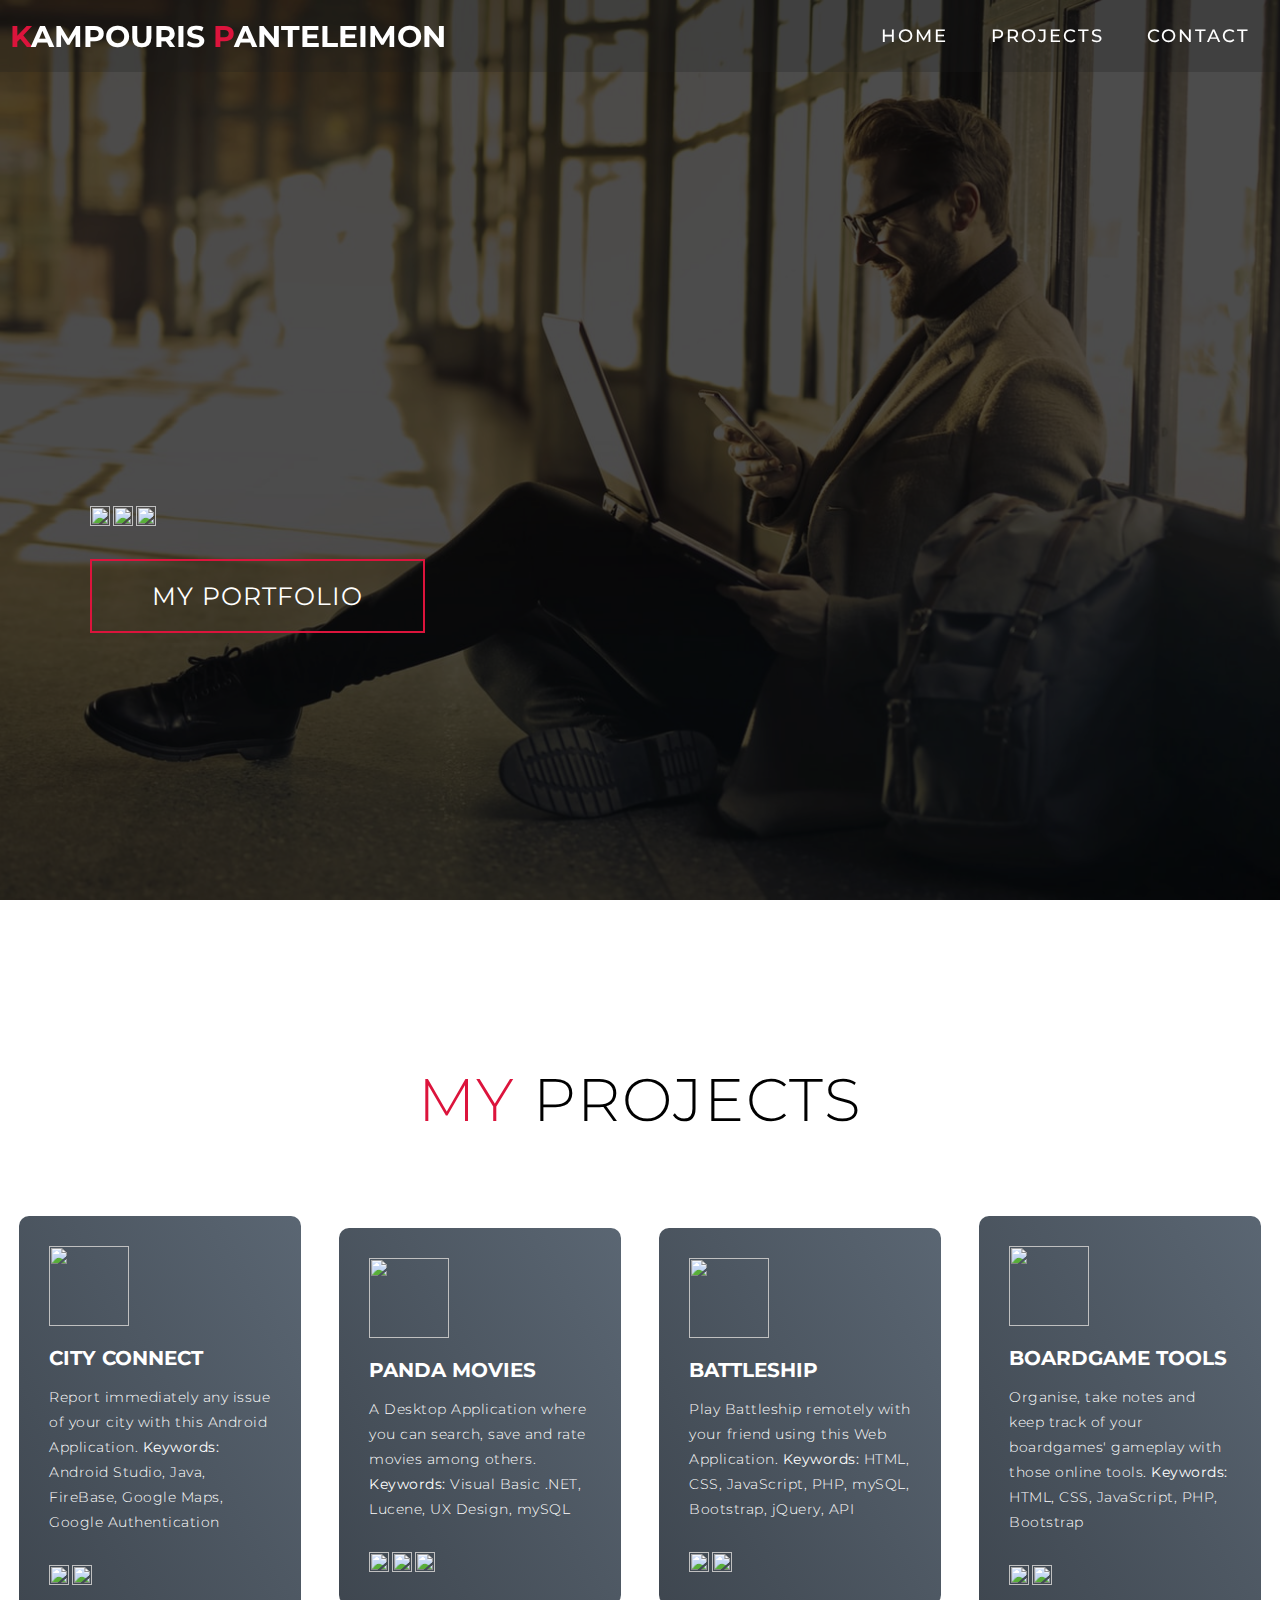
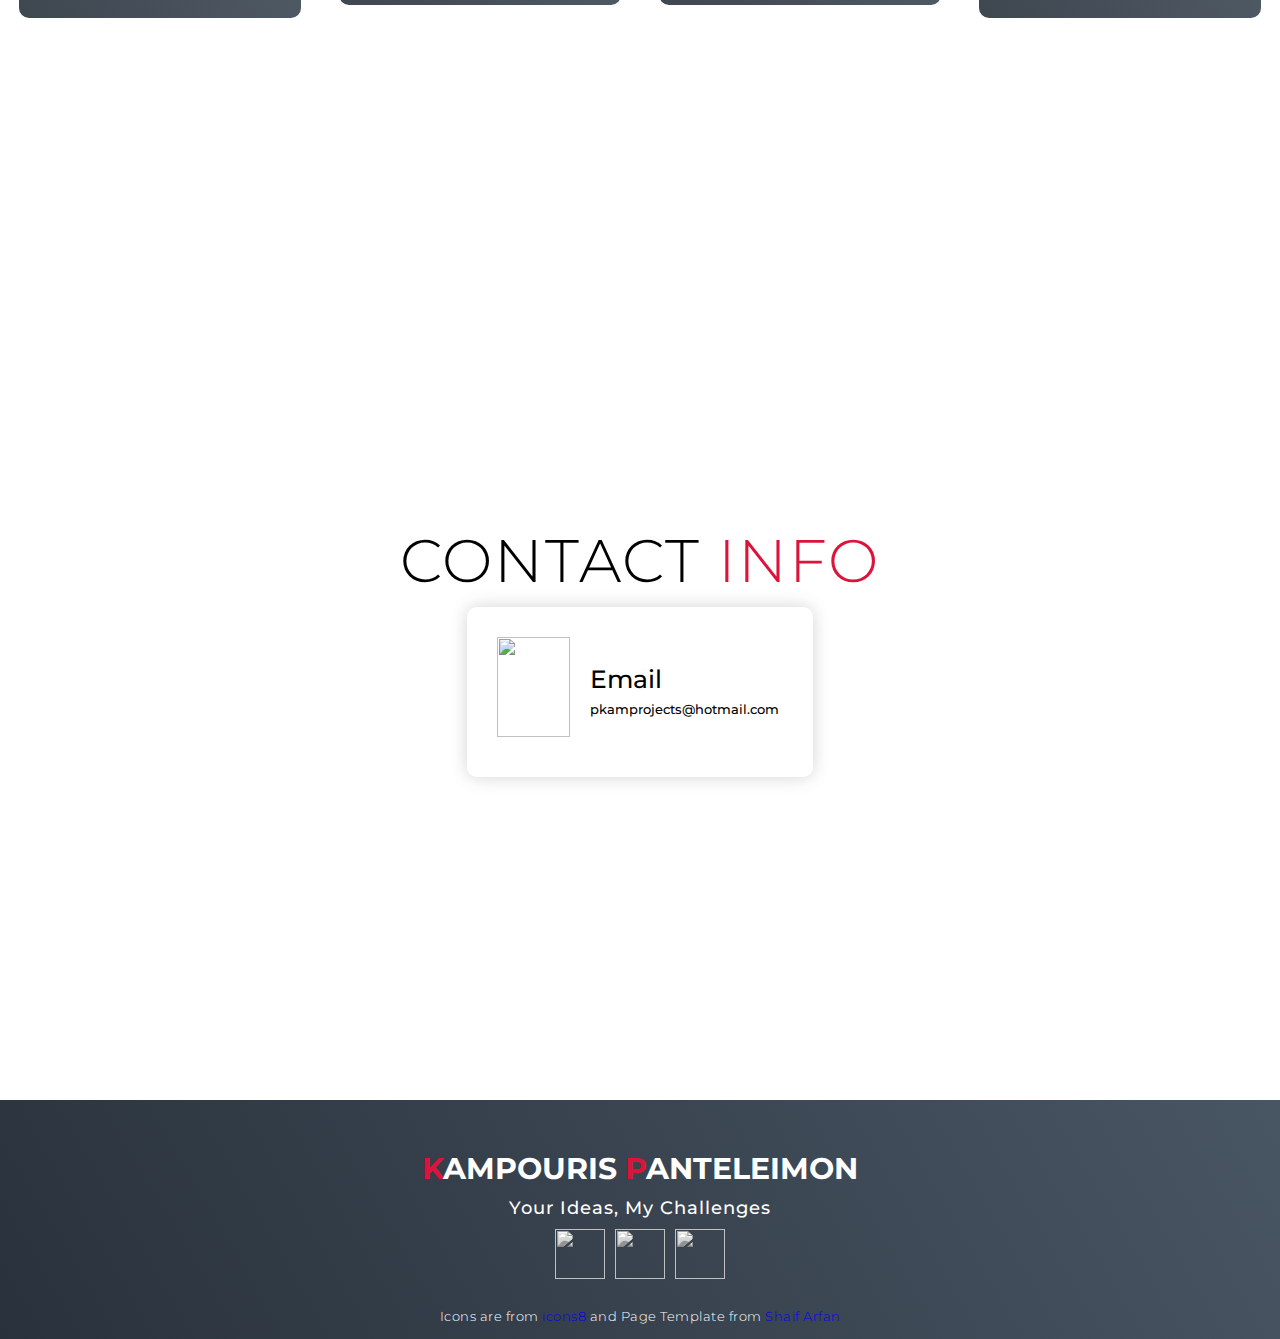
==== commit 25da0395: "Update index.html" ====
--- a/index.html
+++ b/index.html
@@ -82,7 +82,7 @@
         <div class="project-item">
           <div class="icon"><img src="https://img.icons8.com/bubbles/100/000000/water-transportation.png"/></div>
           <h2>Battleship</h2>
-          <p>Play Battleship remotely with your friend using this Web Application. <b>Keywords:</b> HTML, CSS, JavaScript, PHP, mySQL, Bootstrap, jQuery</p>
+          <p>Play Battleship remotely with your friend using this Web Application. <b>Keywords:</b> HTML, CSS, JavaScript, PHP, mySQL, Bootstrap, jQuery, API</p>
 		  <div>
 		    <span title="Project Repository"><a href="https://github.com/iee-ihu-gr-course1941/ADISE19_KXK" class="links" target="_blank" rel="noopener noreferrer"><img src="https://img.icons8.com/bubbles/50/000000/bookmark.png"/></a></span>
 		    <span title="Online Demo"><a href="https://users.iee.ihu.gr/~it174996/battleship/" class="links" target="_blank" rel="noopener noreferrer"><img src="https://img.icons8.com/bubbles/50/000000/programming-flag.png"/></a></span>
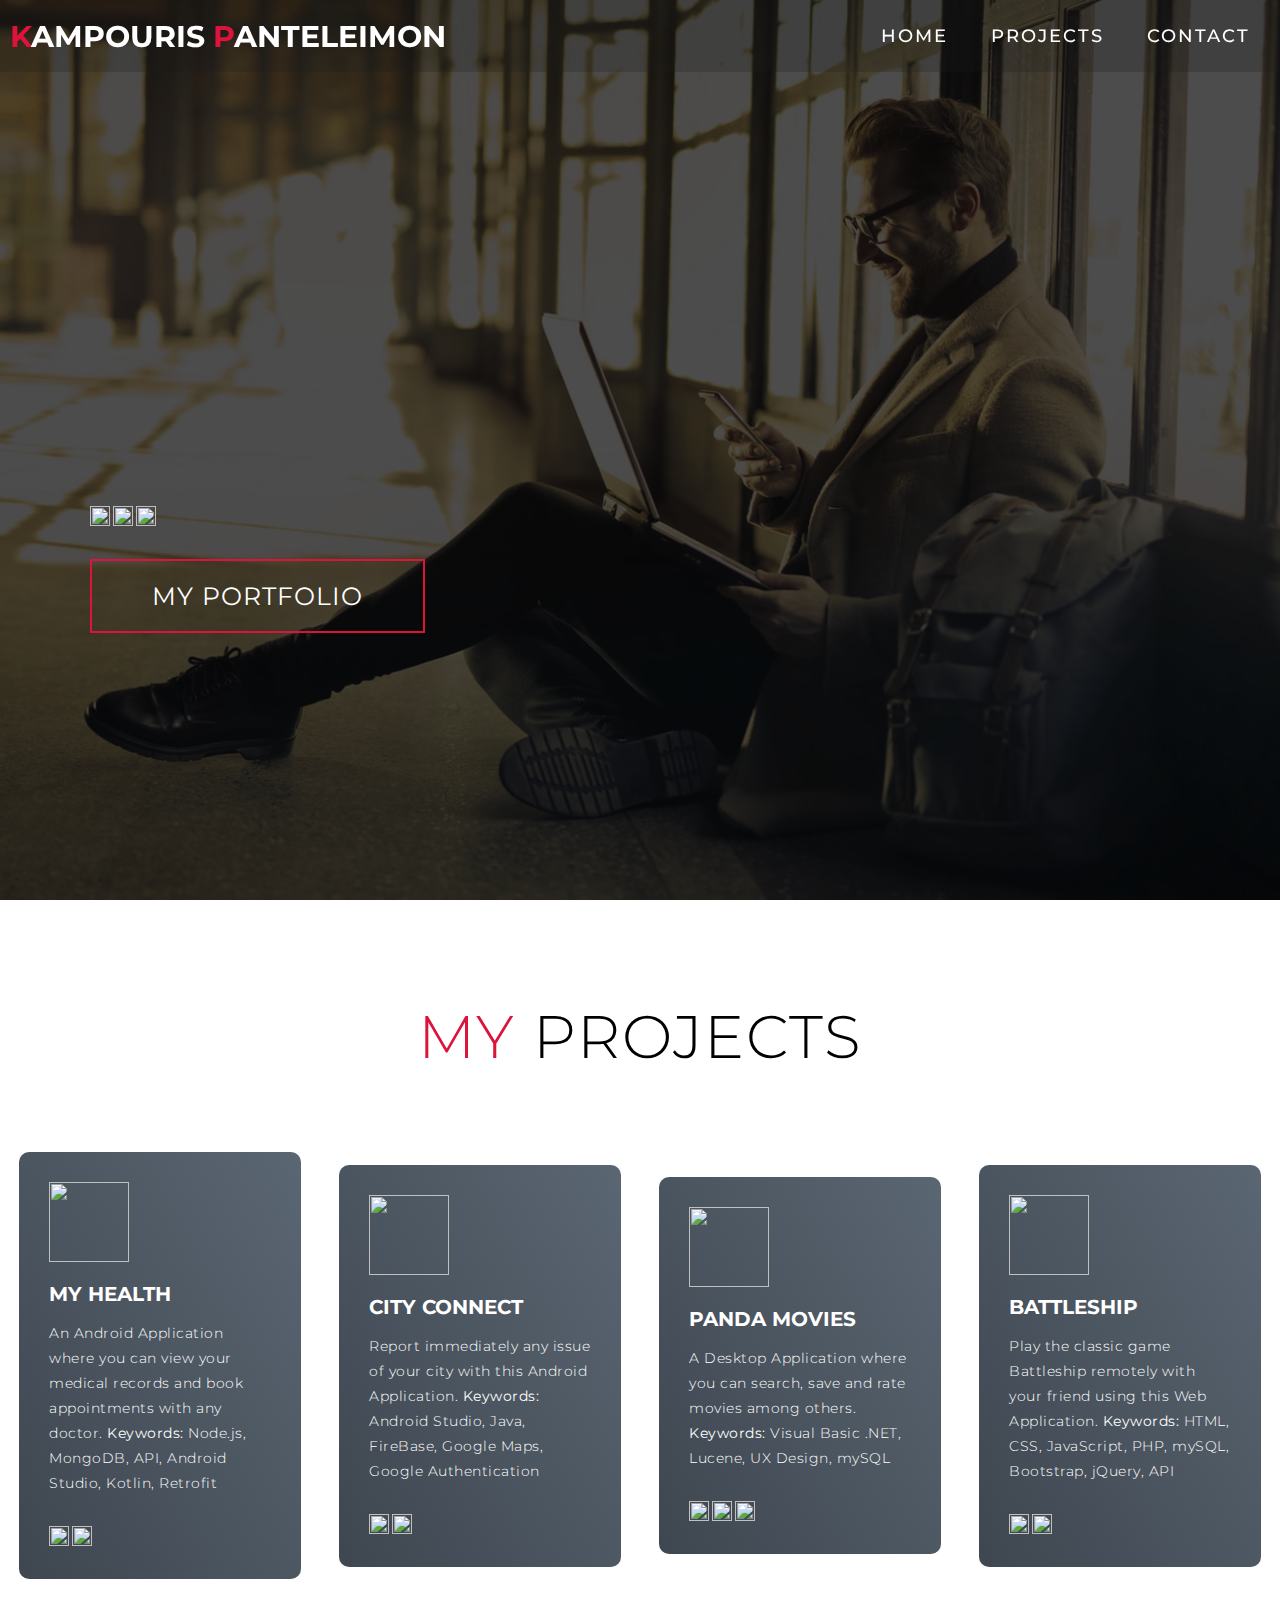
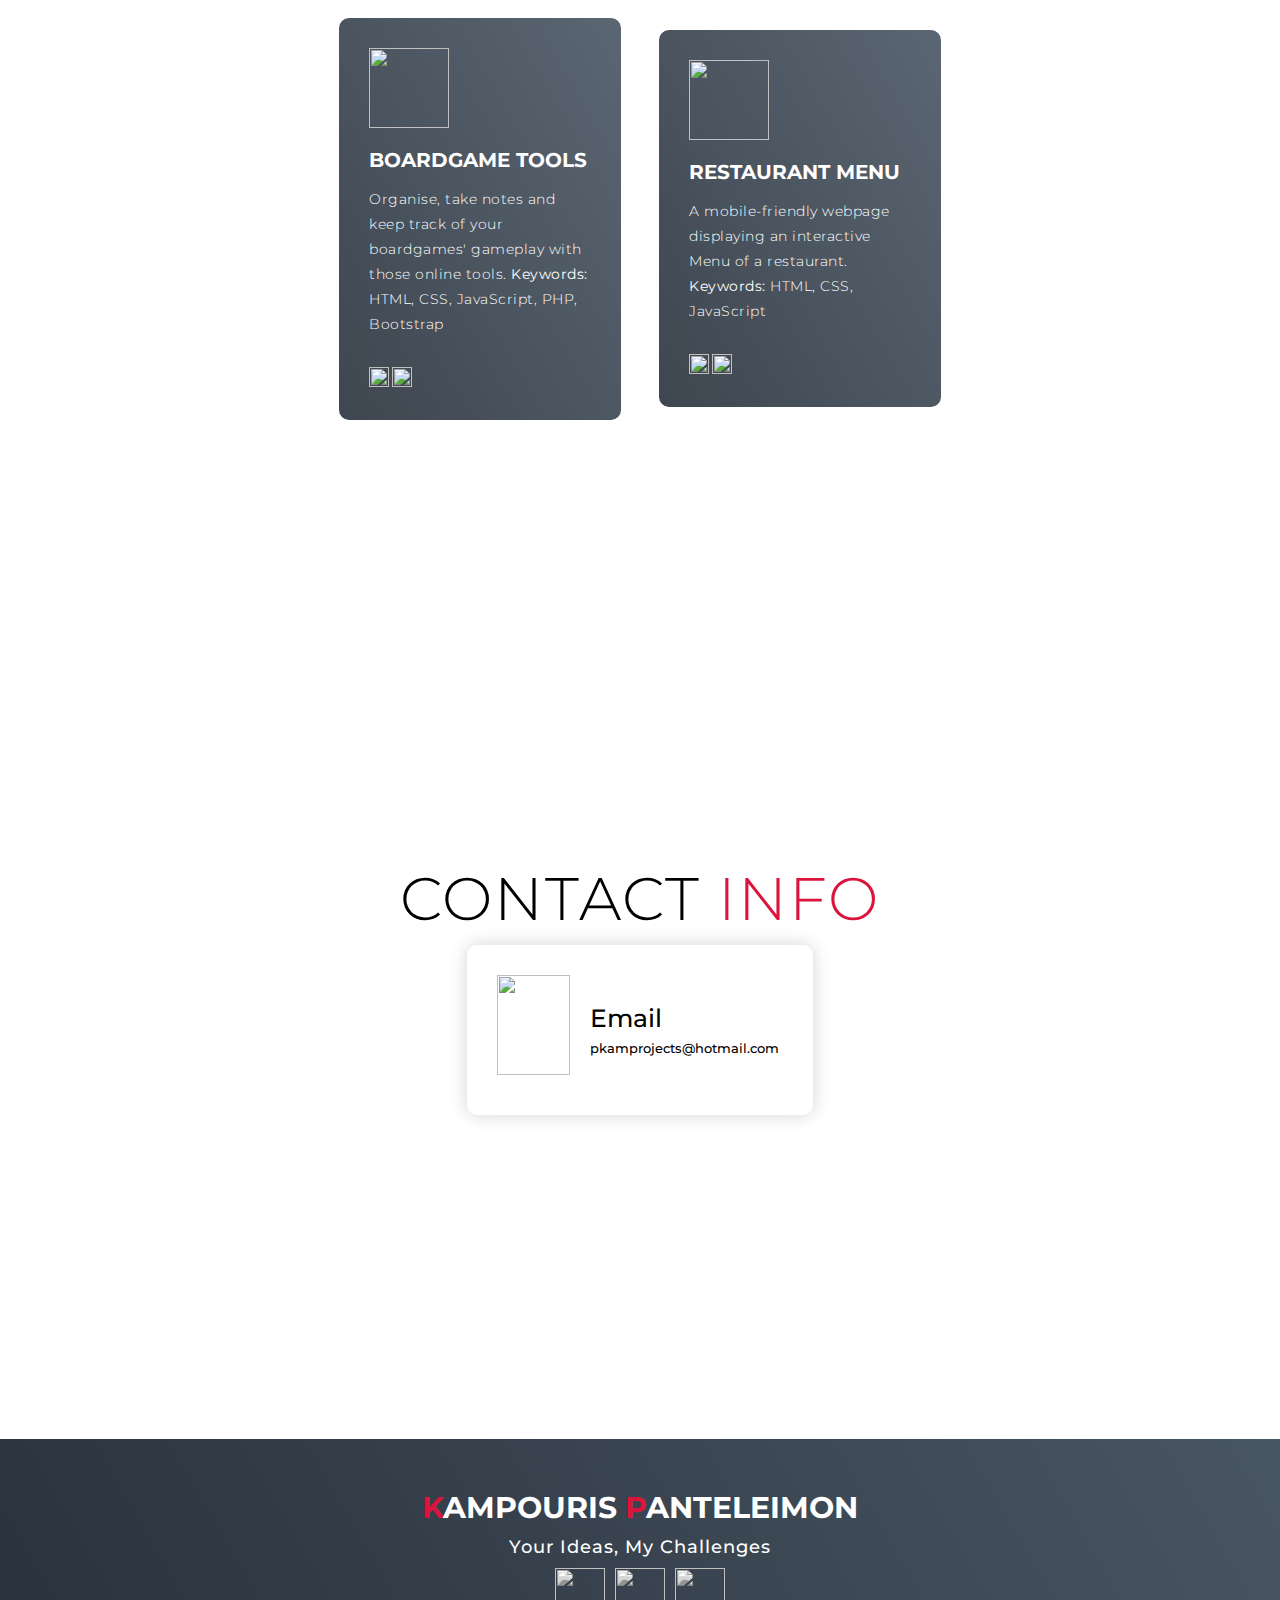
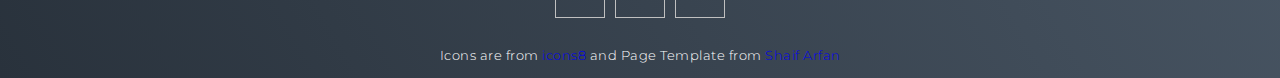
==== commit 29227136: "Update index.html" ====
--- a/index.html
+++ b/index.html
@@ -41,11 +41,11 @@
       <div>
         <h1>Kampouris <span></span></h1>
         <h1>Panteleimon <span></span></h1> 
-        <h1>Freelancer Programmer & Web Developer <span></span></h1>
+        <h1>Back-end Programmer & Application Developer <span></span></h1>
 		<div>
 		  <span title="View my GitHub Profile"><a href="https://github.com/Ntelos" class="links" target="_blank" rel="noopener noreferrer"><img src="https://img.icons8.com/bubbles/60/000000/github.png"/></a></span>
           <span title="View my LinkedIn Profile"><a href="https://www.linkedin.com/in/pkam0/" class="links" target="_blank" rel="noopener noreferrer"><img src="https://img.icons8.com/bubbles/60/000000/linkedin.png"/></a></span>
-		  <span title="View my Resume"><a href="https://1drv.ms/b/s!Al2oS0SmwlfSowMpnxbNwZ8pLcCX" class="links" target="_blank" rel="noopener noreferrer"><img src="https://img.icons8.com/bubbles/60/000000/resume.png"/></a></span>
+		  <span title="View my Resume"><a href="https://1drv.ms/b/s!Al2oS0SmwlfSo1xU3Jah7y5_mC2o" class="links" target="_blank" rel="noopener noreferrer"><img src="https://img.icons8.com/bubbles/60/000000/resume.png"/></a></span>
 		</div>
 		<a href="#projects" type="button" class="cta">My Portfolio</a>
       </div>
@@ -60,6 +60,15 @@
         <h1 class="section-title"><span>My</span> Projects</h1>
       </div>
       <div class="project-bottom">
+		<div class="project-item">
+          <div class="icon"><img src="https://img.icons8.com/bubbles/100/000000/stethoscope.png"/></div>
+          <h2>My Health</h2>
+          <p>An Android Application where you can view your medical records and book appointments with any doctor. <b>Keywords:</b> Node.js, MongoDB, API, Android Studio, Kotlin, Retrofit</p>
+		  <div>
+		    <span title="Project Repository"><a href="https://github.com/SkgCodeTeamB/MyHealthApp" class="links" target="_blank" rel="noopener noreferrer"><img src="https://img.icons8.com/bubbles/50/000000/bookmark.png"/></a></span>
+		    <span title="Screenshots"><a href="https://github.com/SkgCodeTeamB/MyHealthApp/tree/main/screenshots" class="links" target="_blank" rel="noopener noreferrer"><img src="https://img.icons8.com/bubbles/50/000000/stack-of-photos.png"/></a></span>
+		  </div>
+		</div>
         <div class="project-item">
           <div class="icon"><img src="https://img.icons8.com/bubbles/100/000000/android-os.png"/></div>
           <h2>City Connect</h2>
@@ -82,7 +91,7 @@
         <div class="project-item">
           <div class="icon"><img src="https://img.icons8.com/bubbles/100/000000/water-transportation.png"/></div>
           <h2>Battleship</h2>
-          <p>Play Battleship remotely with your friend using this Web Application. <b>Keywords:</b> HTML, CSS, JavaScript, PHP, mySQL, Bootstrap, jQuery, API</p>
+          <p>Play the classic game Battleship remotely with your friend using this Web Application. <b>Keywords:</b> HTML, CSS, JavaScript, PHP, mySQL, Bootstrap, jQuery, API</p>
 		  <div>
 		    <span title="Project Repository"><a href="https://github.com/iee-ihu-gr-course1941/ADISE19_KXK" class="links" target="_blank" rel="noopener noreferrer"><img src="https://img.icons8.com/bubbles/50/000000/bookmark.png"/></a></span>
 		    <span title="Online Demo"><a href="https://users.iee.ihu.gr/~it174996/battleship/" class="links" target="_blank" rel="noopener noreferrer"><img src="https://img.icons8.com/bubbles/50/000000/programming-flag.png"/></a></span>
@@ -95,6 +104,15 @@
 		  <div>
 		    <span title="Project Repository"><a href="https://github.com/Ntelos/Cluedo-Notes" class="links" target="_blank" rel="noopener noreferrer"><img src="https://img.icons8.com/bubbles/50/000000/bookmark.png"/></a></span>
 		    <span title="Online Demo"><a href="https://users.iee.ihu.gr/~it174996/gametools/" class="links" target="_blank" rel="noopener noreferrer"><img src="https://img.icons8.com/bubbles/50/000000/programming-flag.png"/></a></span>
+		  </div>
+		</div>
+		<div class="project-item">
+          <div class="icon"><img src="https://img.icons8.com/bubbles/100/000000/food.png"/></div>
+          <h2>Restaurant Menu</h2>
+          <p>A mobile-friendly webpage displaying an interactive Menu of a restaurant. <b>Keywords:</b> HTML, CSS, JavaScript</p>
+		  <div>
+		    <span title="Project Repository"><a href="https://github.com/paliapolimenu/paliapolimenu.github.io" class="links" target="_blank" rel="noopener noreferrer"><img src="https://img.icons8.com/bubbles/50/000000/bookmark.png"/></a></span>
+		    <span title="Online Demo"><a href="https://paliapolimenu.github.io/" class="links" target="_blank" rel="noopener noreferrer"><img src="https://img.icons8.com/bubbles/50/000000/programming-flag.png"/></a></span>
 		  </div>
 		</div>
       </div>
